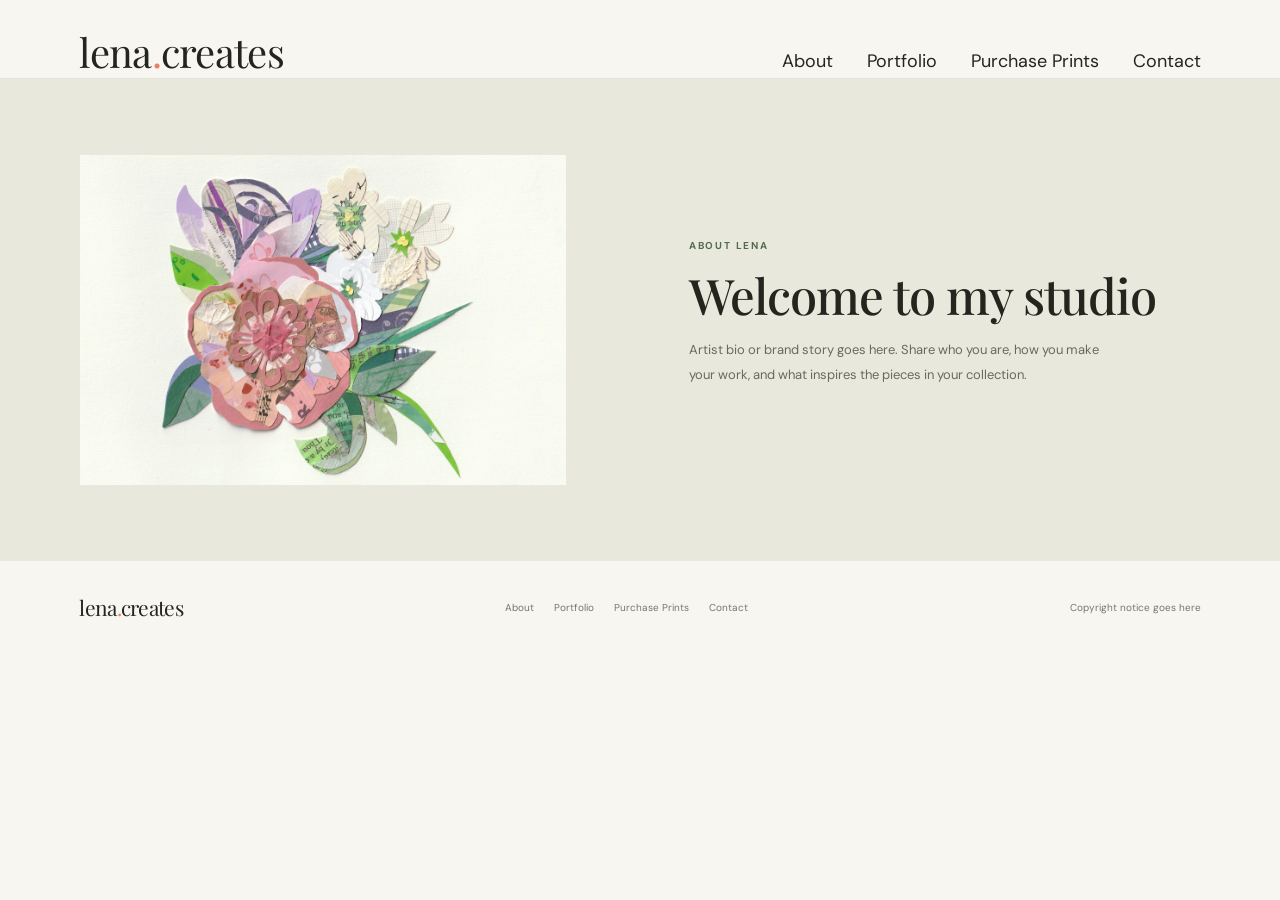
==== about/index.html @ f1aa8eb8 "Split seperate sites" ====
<!doctype html>
<html lang="en">
  <head>
    <meta charset="UTF-8" />
    <meta name="viewport" content="width=device-width, initial-scale=1.0" />
    <meta name="theme-color" content="#f8f6f1" />
    <title>About | LenaCreates.art</title>
    <link rel="stylesheet" href="../styles.css" />
  </head>
  <body>
    <header class="header">
      <a class="brand" href="../index.html" aria-label="Lena Creates home"
        >lena<span>.</span>creates</a
      >
      <div class="header-right">
        <nav class="nav" aria-label="Main navigation">
          <a href="index.html" aria-current="page">About</a>
          <a href="../portfolio/index.html">Portfolio</a>
          <a href="../shop/index.html">Purchase Prints</a>
          <a href="../contact/index.html">Contact</a>
        </nav>
      </div>
    </header>

    <main>
      <section class="story">
        <div class="story-inner">
          <div class="story-art">
            <img
              class="gallery-image"
              src="../images/image.jpg"
              alt="Floral paper collage artwork"
            />
          </div>
          <div class="story-copy">
            <div class="eyebrow">About Lena</div>
            <h1>Welcome to my studio</h1>
            <p>
              Artist bio or brand story goes here. Share who you are, how you
              make your work, and what inspires the pieces in your collection.
            </p>
          </div>
        </div>
      </section>
    </main>

    <footer class="footer">
      <a class="brand" href="../index.html" aria-label="Lena Creates home"
        >lena<span>.</span>creates</a
      >
      <div class="footer-links">
        <a href="index.html">About</a>
        <a href="../portfolio/index.html">Portfolio</a>
        <a href="../shop/index.html">Purchase Prints</a>
        <a href="../contact/index.html">Contact</a>
      </div>
      <span>Copyright notice goes here</span>
    </footer>
  </body>
</html>
---- styles.css ----
@import url("https://fonts.googleapis.com/css2?family=DM+Sans:wght@400;500;600;700&family=Playfair+Display:ital,wght@0,500;0,600;1,500&display=swap");
:root {
  --paper: #f8f6f1;
  --ink: #25251f;
  --muted: #77766e;
  --coral: #e98166;
  --green: #536b4d;
  --line: #e6e2d9;
  --serif: "Playfair Display", Georgia, serif;
  --sans: "DM Sans", Arial, sans-serif;
}
* {
  box-sizing: border-box;
}
html {
  scroll-behavior: smooth;
}
body {
  margin: 0;
  background: var(--paper);
  color: var(--ink);
  font-family: var(--sans);
  -webkit-font-smoothing: antialiased;
}
a {
  color: inherit;
  text-decoration: none;
}
button {
  font: inherit;
  color: inherit;
}
.announcement {
  background: var(--green);
  color: white;
  text-align: center;
  padding: 10px 16px;
  font-size: 11px;
  letter-spacing: 0.11em;
  text-transform: uppercase;
}
.header {
  height: 79px;
  padding: 0 6.2%;
  display: flex;
  align-items: flex-end;
  justify-content: space-between;
  border-bottom: 1px solid var(--line);
  position: sticky;
  top: 0;
  background: rgba(248, 246, 241, 0.96);
  backdrop-filter: blur(12px);
  z-index: 5;
}
.brand {
  font-family: var(--serif);
  font-size: 40px;
  letter-spacing: -0.7px;
}
.brand span {
  color: var(--coral);
}
.header-right {
  display: flex;
  align-items: center;
  gap: 20px;
}
.nav {
  display: flex;
  gap: 34px;
  align-items: center;
  font-size: 18px;
  margin-bottom: 5px;
}
.nav a {
  transition: color 0.2s;
}
.nav a:hover,
.text-link:hover {
  color: var(--coral);
}
.cart {
  border: 1px solid var(--ink);
  background: none;
  padding: 10px 16px;
  border-radius: 99px;
  font-size: 11px;
  cursor: pointer;
  transition: 0.2s;
}
.cart.hidden {
  display: none;
}
.cart:hover {
  background: var(--ink);
  color: white;
}
.hero {
  max-width: 1390px;
  margin: auto;
  padding: 62px 6.2% 74px;
  display: grid;
  grid-template-columns: 1fr 1.03fr;
  gap: 7%;
  align-items: center;
  min-height: 565px;
}
.gallery {
  grid-template-columns: 1fr;
}
.eyebrow {
  font-size: 10px;
  letter-spacing: 0.18em;
  text-transform: uppercase;
  color: var(--green);
  font-weight: 700;
}
.hero h1 {
  font: 500 clamp(43px, 6.1vw, 77px)/1.07 var(--serif);
  letter-spacing: -2.8px;
  margin: 18px 0 20px;
  max-width: 520px;
}
.hero h1 em {
  color: var(--coral);
  font-weight: 500;
}
.hero-copy {
  font-size: 14px;
  line-height: 1.9;
  color: #6b6a62;
  max-width: 390px;
}
.primary {
  display: inline-flex;
  align-items: center;
  gap: 20px;
  background: var(--ink);
  color: white;
  border: 0;
  border-radius: 99px;
  padding: 15px 22px;
  margin-top: 22px;
  font-size: 12px;
  cursor: pointer;
  transition:
    transform 0.2s,
    background 0.2s;
}
.primary:hover {
  background: var(--green);
  transform: translateY(-2px);
}
.hero-note {
  margin-top: 24px;
  color: var(--muted);
  font-size: 10px;
  letter-spacing: 0.04em;
}
.hero-art {
  position: relative;
  min-height: 406px;
  display: flex;
  justify-content: center;
  align-items: center;
}
.hero-art:before {
  content: "";
  position: absolute;
  width: 84%;
  height: 84%;
  border-radius: 50%;
  background: #eeebe2;
}
.frame {
  position: relative;
  background: #fff;
  padding: 13px 13px 37px;
  box-shadow: 0 18px 45px #28271d20;
  transform: rotate(3deg);
  width: min(75%, 365px);
  z-index: 1;
}
.artwork {
  aspect-ratio: 4/5;
  overflow: hidden;
  position: relative;
  background: #edb99b;
}
.artwork svg {
  width: 100%;
  height: 100%;
  display: block;
}
.frame-caption {
  position: absolute;
  bottom: 11px;
  left: 15px;
  font: italic 11px var(--serif);
  color: #4b4942;
}
.spark {
  position: absolute;
  z-index: 2;
  color: var(--coral);
  font: 32px var(--serif);
  top: 8%;
  right: 9%;
}
.stamp {
  position: absolute;
  z-index: 2;
  bottom: 13%;
  left: 0;
  background: var(--green);
  color: #fff;
  border-radius: 50%;
  width: 82px;
  height: 82px;
  display: grid;
  place-items: center;
  text-align: center;
  font-size: 9px;
  line-height: 1.5;
  letter-spacing: 0.1em;
  transform: rotate(-11deg);
}
.section {
  padding: 74px 6.2% 88px;
  max-width: 1390px;
  margin: auto;
}
.section-head {
  display: flex;
  align-items: end;
  justify-content: space-between;
  margin-bottom: 28px;
}
.section h1,
.section h2 {
  font: 500 clamp(33px, 4vw, 47px)/1.1 var(--serif);
  letter-spacing: -1.3px;
  margin: 10px 0 0;
}
.text-link {
  font-size: 12px;
  border-bottom: 1px solid var(--coral);
  padding-bottom: 5px;
  transition: color 0.2s;
}
.filters {
  display: flex;
  gap: 9px;
  margin: 0 0 27px;
}
.filter {
  border: 1px solid var(--line);
  background: transparent;
  border-radius: 30px;
  padding: 9px 16px;
  font-size: 10px;
  color: #68675f;
  cursor: pointer;
}
.filter.active,
.filter:hover {
  background: var(--ink);
  color: white;
  border-color: var(--ink);
}
.grid {
  display: grid;
  grid-template-columns: repeat(4, 1fr);
  gap: 22px;
}
.portfolio-grid {
  display: grid;
  grid-template-columns: repeat(3, minmax(0, 1fr));
  gap: 22px;
}
.portfolio-item {
  margin: 0;
}
.portfolio-item img {
  display: block;
  width: 100%;
  aspect-ratio: 4/5;
  object-fit: cover;
}
.portfolio-item figcaption {
  padding: 12px 1px;
  font: 500 17px var(--serif);
}
.shop-grid {
  grid-template-columns: minmax(0, 310px);
}
.product {
  min-width: 0;
}
.product.hidden {
  display: none;
}
.product-image {
  background: #eee9df;
  padding: 12px;
  position: relative;
  overflow: hidden;
}
.product-image .artwork {
  width: 100%;
  box-shadow: 0 5px 14px #201d191c;
  transition: transform 0.4s;
}
.product-checkout {
  display: block;
}
.gallery-image {
  width: 100%;
  aspect-ratio: 3/1;
  object-fit: cover;
}
.product-artwork {
  display: block;
  width: 100%;
  aspect-ratio: 4/5;
  object-fit: cover;
  box-shadow: 0 5px 14px #201d191c;
  transition: transform 0.4s;
}
.product:hover .product-image .artwork {
  transform: scale(1.025);
}
.product:hover .product-artwork {
  transform: scale(1.025);
}
.product-image .artwork svg {
  aspect-ratio: 4/5;
}
.badge {
  position: absolute;
  left: 20px;
  top: 20px;
  background: var(--paper);
  padding: 7px 10px;
  font-size: 8px;
  letter-spacing: 0.1em;
  text-transform: uppercase;
  z-index: 2;
}
.product-info {
  padding: 13px 1px;
  display: flex;
  justify-content: space-between;
  gap: 8px;
  align-items: start;
}
.product-name {
  font: 500 17px var(--serif);
}
.product-meta {
  color: var(--muted);
  font-size: 10px;
  margin-top: 5px;
}
.price {
  font-size: 12px;
  white-space: normal;
  text-align: right;
  margin-top: 3px;
}
.story {
  background: #e8e8dc;
  padding: 76px 6.2%;
}
.story-inner {
  max-width: 1120px;
  margin: auto;
  display: grid;
  grid-template-columns: 0.95fr 1fr;
  gap: 11%;
  align-items: center;
}
.story-art {
  height: 330px;
  background: #d5d9c8;
  position: relative;
  overflow: hidden;
}
.story-art svg {
  width: 100%;
  height: 100%;
}
.story-art .gallery-image {
  height: 100%;
  aspect-ratio: auto;
  object-fit: cover;
}
.story-copy h1,
.story-copy h2 {
  font: 500 clamp(34px, 4vw, 49px)/1.15 var(--serif);
  letter-spacing: -1px;
  margin: 15px 0;
}
.story-copy p {
  font-size: 13px;
  line-height: 1.9;
  color: #69695f;
  max-width: 410px;
}
.story-copy .text-link {
  display: inline-block;
  margin-top: 15px;
}
.quote {
  padding: 78px 20px;
  text-align: center;
}
.quote blockquote {
  font: italic 25px/1.5 var(--serif);
  max-width: 720px;
  margin: 0 auto 15px;
}
.quote cite {
  font-style: normal;
  text-transform: uppercase;
  letter-spacing: 0.15em;
  font-size: 9px;
  color: var(--muted);
}
.newsletter {
  background: #f0e2d9;
  padding: 58px 20px;
  text-align: center;
}
.newsletter h2 {
  font: 500 34px var(--serif);
  margin: 0 0 10px;
}
.newsletter p {
  font-size: 12px;
  color: #716b65;
}
.signup {
  display: flex;
  max-width: 390px;
  margin: 22px auto 0;
  border-bottom: 1px solid #887f75;
}
.signup input {
  flex: 1;
  background: transparent;
  border: 0;
  padding: 13px 4px;
  outline: none;
  font: 12px var(--sans);
}
.signup button {
  background: none;
  border: 0;
  cursor: pointer;
  font-size: 11px;
}
.footer {
  padding: 32px 6.2%;
  display: flex;
  justify-content: space-between;
  align-items: center;
  gap: 20px;
  color: var(--muted);
  font-size: 10px;
}
.footer .brand {
  color: var(--ink);
  font-size: 21px;
}
.footer-links {
  display: flex;
  gap: 20px;
}
.toast {
  position: fixed;
  bottom: 22px;
  left: 50%;
  transform: translate(-50%, 20px);
  background: var(--ink);
  color: white;
  padding: 13px 20px;
  border-radius: 50px;
  font-size: 12px;
  opacity: 0;
  pointer-events: none;
  transition: 0.25s;
  z-index: 9;
}
.toast.show {
  opacity: 1;
  transform: translate(-50%, 0);
}
@media (max-width: 850px) {
  .hero {
    gap: 3%;
    padding-top: 48px;
    min-height: 500px;
  }
  .hero-art {
    min-height: 340px;
  }
  .grid {
    grid-template-columns: repeat(2, 1fr);
    gap: 17px;
  }
  .story-inner {
    gap: 7%;
  }
  .header {
    padding: 0 4%;
  }
  .section {
    padding-left: 5%;
    padding-right: 5%;
  }
}
@media (max-width: 600px) {
  .announcement {
    font-size: 9px;
  }
  .header {
    height: 66px;
  }
  .nav {
    gap: 8px;
    font-size: 10px;
  }
  .header-right {
    gap: 8px;
  }
  .brand {
    font-size: 20px;
  }
  .cart {
    padding: 6px 7px;
    font-size: 9px;
  }
  .hero {
    grid-template-columns: 1fr;
    padding: 48px 7% 55px;
    gap: 24px;
  }
  .hero h1 {
    font-size: 55px;
    letter-spacing: -2px;
    margin-top: 12px;
  }
  .hero-art {
    min-height: 350px;
  }
  .frame {
    width: 65%;
    max-width: 280px;
  }
  .section {
    padding: 57px 6% 65px;
  }
  .section-head {
    align-items: start;
    gap: 10px;
  }
  .section h2 {
    font-size: 36px;
  }
  .text-link {
    font-size: 10px;
    white-space: nowrap;
    margin-top: 14px;
  }
  .filters {
    overflow-x: auto;
    padding-bottom: 5px;
  }
  .filter {
    white-space: nowrap;
  }
  .grid {
    gap: 15px 11px;
  }
  .portfolio-grid {
    grid-template-columns: repeat(2, minmax(0, 1fr));
    gap: 15px 11px;
  }
  .product-image {
    padding: 8px;
  }
  .badge {
    left: 13px;
    top: 13px;
    font-size: 7px;
  }
  .product-name {
    font-size: 15px;
  }
  .product-meta {
    font-size: 9px;
  }
  .price {
    font-size: 11px;
  }
  .story {
    padding: 54px 7%;
  }
  .story-inner {
    grid-template-columns: 1fr;
    gap: 30px;
  }
  .story-art {
    height: 260px;
  }
  .quote {
    padding: 58px 22px;
  }
  .quote blockquote {
    font-size: 21px;
  }
  .newsletter h2 {
    font-size: 30px;
  }
  .footer {
    padding: 26px 6%;
    flex-wrap: wrap;
  }
  .footer-links {
    gap: 13px;
  }
  .footer > span {
    width: 100%;
  }
}
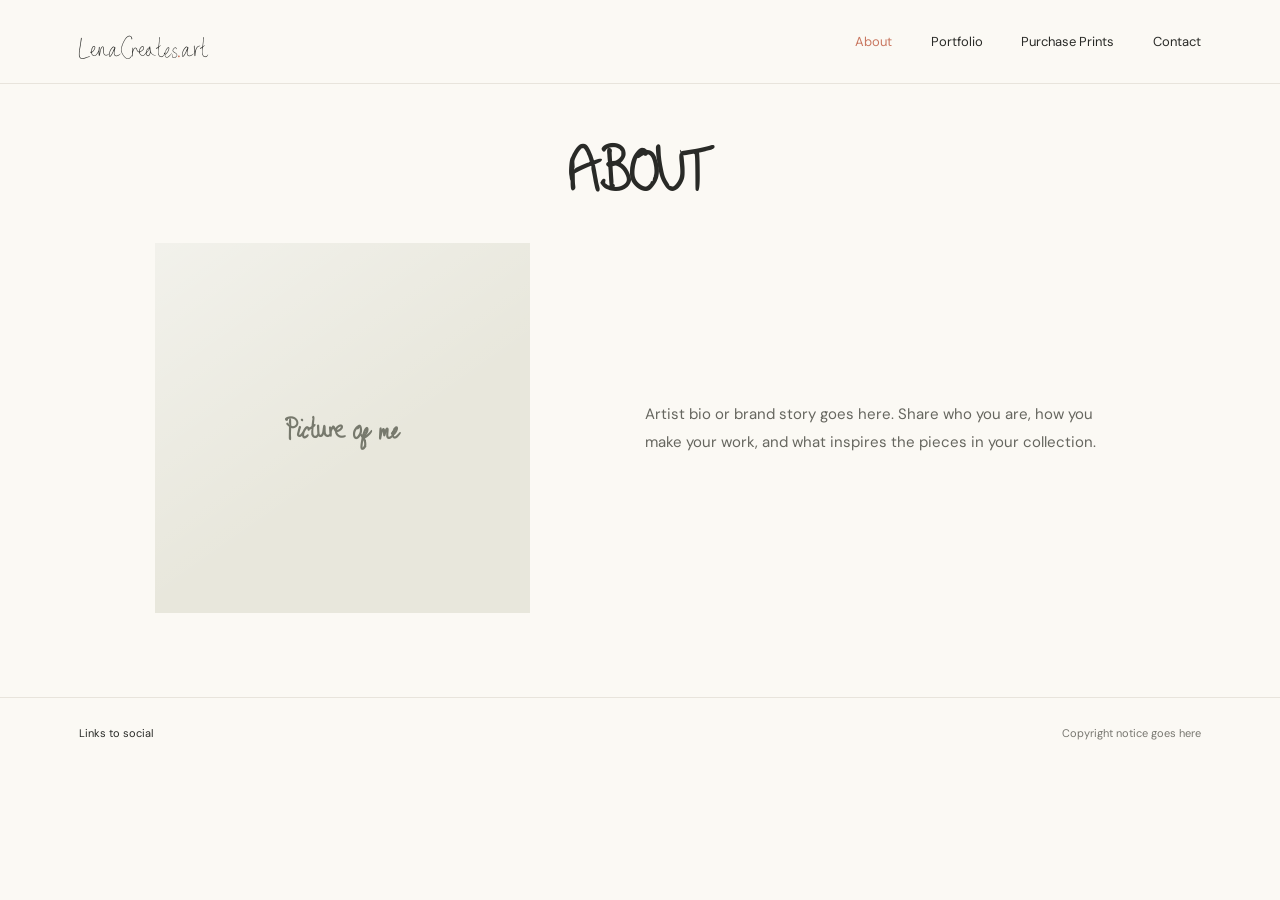
==== commit 1b21b196: "Add custom font for logo" ====
--- a/about/index.html
+++ b/about/index.html
@@ -10,31 +10,24 @@
   <body>
     <header class="header">
       <a class="brand" href="../index.html" aria-label="Lena Creates home"
-        >lena<span>.</span>creates</a
+        >LenaCreates<span class="brand-dot">.</span>art</a
       >
-      <div class="header-right">
-        <nav class="nav" aria-label="Main navigation">
-          <a href="index.html" aria-current="page">About</a>
-          <a href="../portfolio/index.html">Portfolio</a>
-          <a href="../shop/index.html">Purchase Prints</a>
-          <a href="../contact/index.html">Contact</a>
-        </nav>
-      </div>
+      <nav class="nav" aria-label="Main navigation">
+        <a href="index.html" aria-current="page">About</a>
+        <a href="../portfolio/index.html">Portfolio</a>
+        <a href="../shop/index.html">Purchase Prints</a>
+        <a href="../contact/index.html">Contact</a>
+      </nav>
     </header>
 
     <main>
-      <section class="story">
-        <div class="story-inner">
-          <div class="story-art">
-            <img
-              class="gallery-image"
-              src="../images/image.jpg"
-              alt="Floral paper collage artwork"
-            />
-          </div>
+      <section class="page-main">
+        <div class="page-heading">
+          <h1 class="page-title">ABOUT</h1>
+        </div>
+        <div class="story-layout">
+          <div class="portrait-placeholder">Picture of me</div>
           <div class="story-copy">
-            <div class="eyebrow">About Lena</div>
-            <h1>Welcome to my studio</h1>
             <p>
               Artist bio or brand story goes here. Share who you are, how you
               make your work, and what inspires the pieces in your collection.
@@ -45,15 +38,7 @@
     </main>
 
     <footer class="footer">
-      <a class="brand" href="../index.html" aria-label="Lena Creates home"
-        >lena<span>.</span>creates</a
-      >
-      <div class="footer-links">
-        <a href="index.html">About</a>
-        <a href="../portfolio/index.html">Portfolio</a>
-        <a href="../shop/index.html">Purchase Prints</a>
-        <a href="../contact/index.html">Contact</a>
-      </div>
+      <span class="footer-social">Links to social</span>
       <span>Copyright notice goes here</span>
     </footer>
   </body>
--- a/styles.css
+++ b/styles.css
@@ -1,20 +1,31 @@
-@import url("https://fonts.googleapis.com/css2?family=DM+Sans:wght@400;500;600;700&family=Playfair+Display:ital,wght@0,500;0,600;1,500&display=swap");
+@import url("https://fonts.googleapis.com/css2?family=Caveat:wght@500;600;700&family=DM+Sans:wght@400;500;600;700&display=swap");
+
+@font-face {
+  font-family: "LenaCreates1";
+  src: url("font/Lena%20Creates%201.ttf") format("truetype");
+  font-weight: 400;
+  font-style: normal;
+}
+
 :root {
-  --paper: #f8f6f1;
-  --ink: #25251f;
-  --muted: #77766e;
-  --coral: #e98166;
-  --green: #536b4d;
-  --line: #e6e2d9;
-  --serif: "Playfair Display", Georgia, serif;
+  --paper: #fbf9f4;
+  --ink: #292a27;
+  --muted: #77766f;
+  --line: #e8e4dc;
+  --accent: #c97760;
+  --green: #69775b;
+  --hand: "LenaCreates1", "Caveat", "Segoe Print", cursive;
   --sans: "DM Sans", Arial, sans-serif;
 }
+
 * {
   box-sizing: border-box;
 }
+
 html {
   scroll-behavior: smooth;
 }
+
 body {
   margin: 0;
   background: var(--paper);
@@ -22,615 +33,575 @@
   font-family: var(--sans);
   -webkit-font-smoothing: antialiased;
 }
+
 a {
   color: inherit;
   text-decoration: none;
 }
+
 button {
+  color: inherit;
   font: inherit;
-  color: inherit;
-}
-.announcement {
-  background: var(--green);
-  color: white;
-  text-align: center;
-  padding: 10px 16px;
-  font-size: 11px;
-  letter-spacing: 0.11em;
-  text-transform: uppercase;
-}
+}
+
 .header {
-  height: 79px;
-  padding: 0 6.2%;
+  min-height: 84px;
+  padding: 10px 6.2%;
   display: flex;
-  align-items: flex-end;
+  align-items: center;
   justify-content: space-between;
+  gap: 24px;
   border-bottom: 1px solid var(--line);
-  position: sticky;
-  top: 0;
-  background: rgba(248, 246, 241, 0.96);
-  backdrop-filter: blur(12px);
-  z-index: 5;
-}
+  background: var(--paper);
+  position: relative;
+  z-index: 2;
+}
+
 .brand {
-  font-family: var(--serif);
-  font-size: 40px;
-  letter-spacing: -0.7px;
-}
-.brand span {
-  color: var(--coral);
-}
+  font: 400 38px/1 var(--hand);
+  white-space: nowrap;
+}
+
+.brand-dot {
+  color: var(--accent);
+  margin-inline: 1px;
+  font-size: 1.5em;
+}
+
+.nav {
+  display: flex;
+  align-items: center;
+  justify-content: flex-end;
+  gap: clamp(17px, 3vw, 42px);
+  font-size: 13px;
+}
+
+.nav a,
+.footer a {
+  transition: color 0.2s ease;
+}
+
+.nav a:hover,
+.nav a[aria-current="page"],
+.footer a:hover {
+  color: var(--accent);
+}
+
 .header-right {
   display: flex;
   align-items: center;
-  gap: 20px;
-}
-.nav {
-  display: flex;
-  gap: 34px;
-  align-items: center;
-  font-size: 18px;
-  margin-bottom: 5px;
-}
-.nav a {
-  transition: color 0.2s;
-}
-.nav a:hover,
-.text-link:hover {
-  color: var(--coral);
-}
+  gap: 18px;
+}
+
 .cart {
   border: 1px solid var(--ink);
-  background: none;
-  padding: 10px 16px;
+  background: transparent;
   border-radius: 99px;
-  font-size: 11px;
+  padding: 9px 14px;
+  font-size: 12px;
   cursor: pointer;
-  transition: 0.2s;
-}
-.cart.hidden {
-  display: none;
-}
+}
+
 .cart:hover {
   background: var(--ink);
   color: white;
 }
-.hero {
-  max-width: 1390px;
-  margin: auto;
-  padding: 62px 6.2% 74px;
-  display: grid;
-  grid-template-columns: 1fr 1.03fr;
-  gap: 7%;
+
+.cart.hidden {
+  display: none;
+}
+
+.home-gallery {
+  height: min(36vw, 390px);
+  min-height: 220px;
+  position: relative;
+  display: grid;
+  grid-template-columns: 1.15fr 1fr 0.85fr;
+  overflow: hidden;
+}
+
+.home-gallery img {
+  width: 100%;
+  height: 100%;
+  object-fit: cover;
+}
+
+.home-gallery img:first-child {
+  object-position: center 57%;
+}
+
+.home-gallery img:nth-child(2) {
+  object-position: center 48%;
+}
+
+.home-gallery img:nth-child(3) {
+  object-position: center 53%;
+}
+
+.gallery-label {
+  position: absolute;
+  z-index: 1;
+  left: 6.2%;
+  bottom: 28px;
+  padding: 8px 14px;
+  background: rgba(251, 249, 244, 0.92);
+  font-size: 11px;
+  letter-spacing: 0.05em;
+}
+
+.home-gallery::after {
+  content: "";
+  position: absolute;
+  z-index: 1;
+  left: 0;
+  right: 0;
+  bottom: -1px;
+  height: 17px;
+  background: var(--paper);
+  clip-path: polygon(
+    0 42%,
+    5% 63%,
+    10% 47%,
+    15% 76%,
+    21% 50%,
+    27% 68%,
+    33% 42%,
+    39% 66%,
+    45% 45%,
+    51% 76%,
+    57% 51%,
+    63% 70%,
+    69% 43%,
+    76% 65%,
+    83% 45%,
+    89% 72%,
+    95% 48%,
+    100% 62%,
+    100% 100%,
+    0 100%
+  );
+}
+
+.home-links {
+  max-width: 1280px;
+  margin: 0 auto;
+  padding: 62px 6.2% 76px;
+  display: grid;
+  grid-template-columns: repeat(4, minmax(0, 1fr));
+  gap: 24px;
+}
+
+.home-card {
+  display: block;
+  min-width: 0;
+}
+
+.home-card img {
+  display: block;
+  width: 100%;
+  aspect-ratio: 1.06;
+  object-fit: cover;
+  transition: transform 0.35s ease;
+}
+
+.home-card:hover img {
+  transform: scale(1.025);
+}
+
+.home-card span {
+  display: block;
+  padding-top: 12px;
+  font: 600 29px/1.05 var(--hand);
+}
+
+.page-title {
+  margin: 0;
+  font: 600 clamp(48px, 7vw, 76px)/0.95 var(--hand);
+  text-align: center;
+}
+
+.page-main {
+  max-width: 1300px;
+  margin: 0 auto;
+  padding: 48px 6.2% 84px;
+}
+
+.page-heading {
+  margin-bottom: 39px;
+}
+
+.story-layout {
+  display: grid;
+  grid-template-columns: minmax(240px, 0.78fr) minmax(300px, 1fr);
   align-items: center;
-  min-height: 565px;
-}
-.gallery {
-  grid-template-columns: 1fr;
-}
-.eyebrow {
-  font-size: 10px;
-  letter-spacing: 0.18em;
-  text-transform: uppercase;
-  color: var(--green);
-  font-weight: 700;
-}
-.hero h1 {
-  font: 500 clamp(43px, 6.1vw, 77px)/1.07 var(--serif);
-  letter-spacing: -2.8px;
-  margin: 18px 0 20px;
-  max-width: 520px;
-}
-.hero h1 em {
-  color: var(--coral);
-  font-weight: 500;
-}
-.hero-copy {
-  font-size: 14px;
+  gap: clamp(45px, 9vw, 120px);
+  max-width: 970px;
+  margin: 0 auto;
+}
+
+.portrait-placeholder {
+  min-height: 370px;
+  display: grid;
+  place-items: center;
+  padding: 24px;
+  background:
+    linear-gradient(145deg, rgba(255, 255, 255, 0.44), transparent 58%), #e8e7dc;
+  color: #77796d;
+  text-align: center;
+  font: 600 39px/1 var(--hand);
+}
+
+.story-copy {
+  max-width: 480px;
+}
+
+.story-copy p,
+.contact-copy p {
+  color: #66665f;
+  font-size: 15px;
   line-height: 1.9;
-  color: #6b6a62;
-  max-width: 390px;
-}
-.primary {
+}
+
+.contact-copy .primary {
   display: inline-flex;
   align-items: center;
-  gap: 20px;
+  gap: 15px;
+  margin-top: 12px;
+  padding: 13px 20px;
+  border-radius: 99px;
   background: var(--ink);
   color: white;
-  border: 0;
-  border-radius: 99px;
-  padding: 15px 22px;
-  margin-top: 22px;
-  font-size: 12px;
-  cursor: pointer;
-  transition:
-    transform 0.2s,
-    background 0.2s;
-}
-.primary:hover {
+  font-size: 13px;
+}
+
+.contact-copy .primary:hover {
   background: var(--green);
-  transform: translateY(-2px);
-}
-.hero-note {
-  margin-top: 24px;
-  color: var(--muted);
-  font-size: 10px;
-  letter-spacing: 0.04em;
-}
-.hero-art {
-  position: relative;
-  min-height: 406px;
-  display: flex;
-  justify-content: center;
-  align-items: center;
-}
-.hero-art:before {
-  content: "";
-  position: absolute;
-  width: 84%;
-  height: 84%;
-  border-radius: 50%;
-  background: #eeebe2;
-}
-.frame {
-  position: relative;
-  background: #fff;
-  padding: 13px 13px 37px;
-  box-shadow: 0 18px 45px #28271d20;
-  transform: rotate(3deg);
-  width: min(75%, 365px);
-  z-index: 1;
-}
-.artwork {
-  aspect-ratio: 4/5;
-  overflow: hidden;
-  position: relative;
-  background: #edb99b;
-}
-.artwork svg {
-  width: 100%;
-  height: 100%;
-  display: block;
-}
-.frame-caption {
-  position: absolute;
-  bottom: 11px;
-  left: 15px;
-  font: italic 11px var(--serif);
-  color: #4b4942;
-}
-.spark {
-  position: absolute;
-  z-index: 2;
-  color: var(--coral);
-  font: 32px var(--serif);
-  top: 8%;
-  right: 9%;
-}
-.stamp {
-  position: absolute;
-  z-index: 2;
-  bottom: 13%;
-  left: 0;
-  background: var(--green);
-  color: #fff;
-  border-radius: 50%;
-  width: 82px;
-  height: 82px;
-  display: grid;
-  place-items: center;
+}
+
+.portfolio-main {
+  padding-top: 45px;
+}
+
+.category-list {
+  display: grid;
+  grid-template-columns: repeat(4, minmax(0, 1fr));
+  gap: 16px;
+  margin: 0 0 36px;
+}
+
+.category {
+  padding: 13px 10px;
+  border: 1px solid var(--line);
   text-align: center;
-  font-size: 9px;
-  line-height: 1.5;
-  letter-spacing: 0.1em;
-  transform: rotate(-11deg);
-}
-.section {
-  padding: 74px 6.2% 88px;
-  max-width: 1390px;
-  margin: auto;
-}
-.section-head {
-  display: flex;
-  align-items: end;
-  justify-content: space-between;
-  margin-bottom: 28px;
-}
-.section h1,
-.section h2 {
-  font: 500 clamp(33px, 4vw, 47px)/1.1 var(--serif);
-  letter-spacing: -1.3px;
-  margin: 10px 0 0;
-}
-.text-link {
-  font-size: 12px;
-  border-bottom: 1px solid var(--coral);
-  padding-bottom: 5px;
-  transition: color 0.2s;
-}
-.filters {
-  display: flex;
-  gap: 9px;
-  margin: 0 0 27px;
-}
-.filter {
-  border: 1px solid var(--line);
-  background: transparent;
-  border-radius: 30px;
-  padding: 9px 16px;
-  font-size: 10px;
-  color: #68675f;
-  cursor: pointer;
-}
-.filter.active,
-.filter:hover {
-  background: var(--ink);
-  color: white;
-  border-color: var(--ink);
-}
-.grid {
-  display: grid;
-  grid-template-columns: repeat(4, 1fr);
+  font: 600 24px/1 var(--hand);
+}
+
+.portfolio-grid {
+  display: grid;
+  grid-template-columns: repeat(4, minmax(0, 1fr));
   gap: 22px;
 }
-.portfolio-grid {
-  display: grid;
-  grid-template-columns: repeat(3, minmax(0, 1fr));
-  gap: 22px;
-}
+
 .portfolio-item {
   margin: 0;
 }
+
 .portfolio-item img {
   display: block;
   width: 100%;
-  aspect-ratio: 4/5;
+  aspect-ratio: 0.83;
   object-fit: cover;
-}
+  background: #eeece4;
+}
+
 .portfolio-item figcaption {
-  padding: 12px 1px;
-  font: 500 17px var(--serif);
-}
+  padding: 11px 1px 0;
+  font: 600 25px/1 var(--hand);
+}
+
+.shop-main {
+  padding-top: 45px;
+}
+
+.shop-heading {
+  margin-bottom: 27px;
+}
+
+.shop-layout {
+  display: grid;
+  grid-template-columns: 175px minmax(0, 1fr);
+  gap: 34px;
+}
+
+.filter-sidebar h2 {
+  margin: 1px 0 14px;
+  font-size: 12px;
+  font-weight: 600;
+}
+
+.filters {
+  display: flex;
+  flex-direction: column;
+  align-items: stretch;
+  gap: 7px;
+}
+
+.filter {
+  padding: 9px 10px;
+  border: 0;
+  background: transparent;
+  text-align: left;
+  color: var(--muted);
+  font-size: 12px;
+  cursor: pointer;
+}
+
+.filter.active,
+.filter:hover {
+  background: #eeece4;
+  color: var(--ink);
+}
+
 .shop-grid {
-  grid-template-columns: minmax(0, 310px);
-}
+  display: grid;
+  grid-template-columns: repeat(4, minmax(0, 1fr));
+  gap: 26px 18px;
+}
+
 .product {
   min-width: 0;
 }
+
 .product.hidden {
   display: none;
 }
+
 .product-image {
-  background: #eee9df;
-  padding: 12px;
-  position: relative;
+  display: block;
   overflow: hidden;
-}
-.product-image .artwork {
-  width: 100%;
-  box-shadow: 0 5px 14px #201d191c;
-  transition: transform 0.4s;
-}
-.product-checkout {
-  display: block;
-}
-.gallery-image {
-  width: 100%;
-  aspect-ratio: 3/1;
-  object-fit: cover;
-}
+  background: #eeece4;
+}
+
 .product-artwork {
   display: block;
   width: 100%;
-  aspect-ratio: 4/5;
+  aspect-ratio: 0.83;
   object-fit: cover;
-  box-shadow: 0 5px 14px #201d191c;
-  transition: transform 0.4s;
-}
-.product:hover .product-image .artwork {
-  transform: scale(1.025);
-}
+  transition: transform 0.35s ease;
+}
+
 .product:hover .product-artwork {
   transform: scale(1.025);
 }
-.product-image .artwork svg {
-  aspect-ratio: 4/5;
-}
-.badge {
-  position: absolute;
-  left: 20px;
-  top: 20px;
-  background: var(--paper);
-  padding: 7px 10px;
-  font-size: 8px;
-  letter-spacing: 0.1em;
-  text-transform: uppercase;
-  z-index: 2;
-}
+
 .product-info {
-  padding: 13px 1px;
   display: flex;
   justify-content: space-between;
   gap: 8px;
-  align-items: start;
-}
+  padding-top: 10px;
+}
+
 .product-name {
-  font: 500 17px var(--serif);
-}
+  font: 600 24px/1 var(--hand);
+}
+
 .product-meta {
+  margin-top: 5px;
   color: var(--muted);
-  font-size: 10px;
-  margin-top: 5px;
-}
+  font-size: 11px;
+}
+
 .price {
+  margin-top: 4px;
   font-size: 12px;
-  white-space: normal;
-  text-align: right;
-  margin-top: 3px;
-}
-.story {
-  background: #e8e8dc;
-  padding: 76px 6.2%;
-}
-.story-inner {
-  max-width: 1120px;
-  margin: auto;
-  display: grid;
-  grid-template-columns: 0.95fr 1fr;
-  gap: 11%;
+  white-space: nowrap;
+}
+
+.footer {
+  min-height: 70px;
+  padding: 20px 6.2%;
+  display: flex;
   align-items: center;
-}
-.story-art {
-  height: 330px;
-  background: #d5d9c8;
-  position: relative;
-  overflow: hidden;
-}
-.story-art svg {
-  width: 100%;
-  height: 100%;
-}
-.story-art .gallery-image {
-  height: 100%;
-  aspect-ratio: auto;
-  object-fit: cover;
-}
-.story-copy h1,
-.story-copy h2 {
-  font: 500 clamp(34px, 4vw, 49px)/1.15 var(--serif);
-  letter-spacing: -1px;
-  margin: 15px 0;
-}
-.story-copy p {
-  font-size: 13px;
-  line-height: 1.9;
-  color: #69695f;
-  max-width: 410px;
-}
-.story-copy .text-link {
-  display: inline-block;
-  margin-top: 15px;
-}
-.quote {
-  padding: 78px 20px;
-  text-align: center;
-}
-.quote blockquote {
-  font: italic 25px/1.5 var(--serif);
-  max-width: 720px;
-  margin: 0 auto 15px;
-}
-.quote cite {
-  font-style: normal;
-  text-transform: uppercase;
-  letter-spacing: 0.15em;
-  font-size: 9px;
+  justify-content: space-between;
+  gap: 20px;
+  border-top: 1px solid var(--line);
   color: var(--muted);
-}
-.newsletter {
-  background: #f0e2d9;
-  padding: 58px 20px;
-  text-align: center;
-}
-.newsletter h2 {
-  font: 500 34px var(--serif);
-  margin: 0 0 10px;
-}
-.newsletter p {
-  font-size: 12px;
-  color: #716b65;
-}
-.signup {
-  display: flex;
-  max-width: 390px;
-  margin: 22px auto 0;
-  border-bottom: 1px solid #887f75;
-}
-.signup input {
-  flex: 1;
-  background: transparent;
-  border: 0;
-  padding: 13px 4px;
-  outline: none;
-  font: 12px var(--sans);
-}
-.signup button {
-  background: none;
-  border: 0;
-  cursor: pointer;
   font-size: 11px;
 }
-.footer {
-  padding: 32px 6.2%;
-  display: flex;
-  justify-content: space-between;
-  align-items: center;
-  gap: 20px;
-  color: var(--muted);
-  font-size: 10px;
-}
-.footer .brand {
+
+.footer-social {
   color: var(--ink);
-  font-size: 21px;
-}
-.footer-links {
-  display: flex;
-  gap: 20px;
-}
+}
+
 .toast {
   position: fixed;
+  z-index: 5;
+  left: 50%;
   bottom: 22px;
-  left: 50%;
   transform: translate(-50%, 20px);
+  padding: 13px 20px;
+  border-radius: 50px;
   background: var(--ink);
   color: white;
-  padding: 13px 20px;
-  border-radius: 50px;
   font-size: 12px;
   opacity: 0;
   pointer-events: none;
   transition: 0.25s;
-  z-index: 9;
-}
+}
+
 .toast.show {
+  transform: translate(-50%, 0);
   opacity: 1;
-  transform: translate(-50%, 0);
-}
+}
+
 @media (max-width: 850px) {
-  .hero {
-    gap: 3%;
-    padding-top: 48px;
-    min-height: 500px;
-  }
-  .hero-art {
-    min-height: 340px;
-  }
-  .grid {
-    grid-template-columns: repeat(2, 1fr);
-    gap: 17px;
-  }
-  .story-inner {
-    gap: 7%;
-  }
   .header {
-    padding: 0 4%;
-  }
-  .section {
-    padding-left: 5%;
-    padding-right: 5%;
-  }
-}
-@media (max-width: 600px) {
-  .announcement {
-    font-size: 9px;
-  }
-  .header {
-    height: 66px;
-  }
+    padding-right: 4%;
+    padding-left: 4%;
+  }
+
+  .brand {
+    font-size: 32px;
+  }
+
   .nav {
-    gap: 8px;
-    font-size: 10px;
-  }
-  .header-right {
-    gap: 8px;
-  }
-  .brand {
-    font-size: 20px;
-  }
-  .cart {
-    padding: 6px 7px;
-    font-size: 9px;
-  }
-  .hero {
+    gap: 16px;
+    font-size: 12px;
+  }
+
+  .home-links {
+    grid-template-columns: repeat(2, minmax(0, 1fr));
+    gap: 25px 18px;
+  }
+
+  .shop-layout {
     grid-template-columns: 1fr;
-    padding: 48px 7% 55px;
-    gap: 24px;
-  }
-  .hero h1 {
-    font-size: 55px;
-    letter-spacing: -2px;
-    margin-top: 12px;
-  }
-  .hero-art {
-    min-height: 350px;
-  }
-  .frame {
-    width: 65%;
-    max-width: 280px;
-  }
-  .section {
-    padding: 57px 6% 65px;
-  }
-  .section-head {
-    align-items: start;
-    gap: 10px;
-  }
-  .section h2 {
-    font-size: 36px;
-  }
-  .text-link {
-    font-size: 10px;
-    white-space: nowrap;
-    margin-top: 14px;
-  }
+    gap: 14px;
+  }
+
   .filters {
-    overflow-x: auto;
-    padding-bottom: 5px;
-  }
+    flex-direction: row;
+    flex-wrap: wrap;
+  }
+
   .filter {
-    white-space: nowrap;
-  }
-  .grid {
-    gap: 15px 11px;
-  }
+    border: 1px solid var(--line);
+  }
+
+  .shop-grid {
+    grid-template-columns: repeat(3, minmax(0, 1fr));
+  }
+
   .portfolio-grid {
     grid-template-columns: repeat(2, minmax(0, 1fr));
-    gap: 15px 11px;
-  }
-  .product-image {
-    padding: 8px;
-  }
-  .badge {
-    left: 13px;
+  }
+}
+
+@media (max-width: 600px) {
+  .header {
+    min-height: 0;
+    padding-top: 12px;
+    padding-bottom: 11px;
+    flex-direction: column;
+    gap: 10px;
+  }
+
+  .brand {
+    font-size: 34px;
+  }
+
+  .header-right,
+  .nav {
+    width: 100%;
+  }
+
+  .nav {
+    justify-content: space-between;
+    gap: 8px;
+    font-size: 11px;
+  }
+
+  .header-right {
+    justify-content: center;
+  }
+
+  .cart {
+    position: absolute;
     top: 13px;
-    font-size: 7px;
-  }
-  .product-name {
-    font-size: 15px;
-  }
-  .product-meta {
-    font-size: 9px;
-  }
-  .price {
-    font-size: 11px;
-  }
-  .story {
-    padding: 54px 7%;
-  }
-  .story-inner {
+    right: 5%;
+  }
+
+  .home-gallery {
+    height: 48vw;
+    min-height: 190px;
+    grid-template-columns: 1.1fr 0.9fr;
+  }
+
+  .home-gallery img:nth-child(3) {
+    display: none;
+  }
+
+  .gallery-label {
+    left: 6%;
+    bottom: 24px;
+    padding: 7px 10px;
+    font-size: 10px;
+  }
+
+  .home-links {
+    padding: 39px 6% 52px;
+    gap: 22px 14px;
+  }
+
+  .home-card span {
+    font-size: 25px;
+  }
+
+  .page-main {
+    padding: 38px 6% 58px;
+  }
+
+  .page-heading {
+    margin-bottom: 27px;
+  }
+
+  .story-layout {
     grid-template-columns: 1fr;
-    gap: 30px;
-  }
-  .story-art {
-    height: 260px;
-  }
-  .quote {
-    padding: 58px 22px;
-  }
-  .quote blockquote {
-    font-size: 21px;
-  }
-  .newsletter h2 {
-    font-size: 30px;
-  }
+    gap: 25px;
+  }
+
+  .portrait-placeholder {
+    min-height: 260px;
+  }
+
+  .story-copy p,
+  .contact-copy p {
+    font-size: 14px;
+  }
+
+  .category-list {
+    grid-template-columns: repeat(2, minmax(0, 1fr));
+    gap: 9px;
+    margin-bottom: 23px;
+  }
+
+  .category {
+    font-size: 22px;
+  }
+
+  .portfolio-grid,
+  .shop-grid {
+    grid-template-columns: repeat(2, minmax(0, 1fr));
+    gap: 20px 12px;
+  }
+
+  .product-name,
+  .portfolio-item figcaption {
+    font-size: 22px;
+  }
+
   .footer {
-    padding: 26px 6%;
+    padding: 18px 6%;
     flex-wrap: wrap;
   }
-  .footer-links {
-    gap: 13px;
-  }
-  .footer > span {
-    width: 100%;
-  }
-}
+}
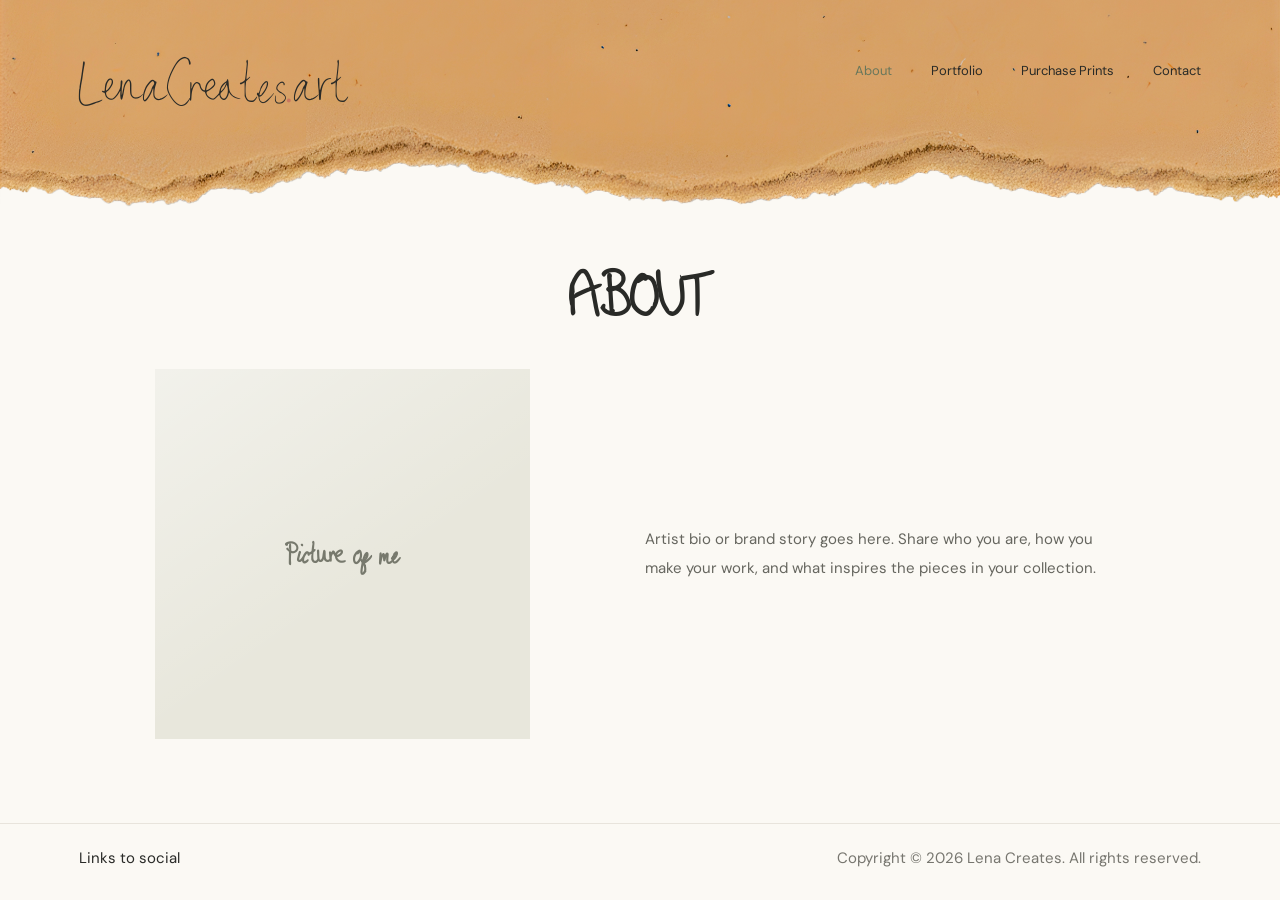
==== commit 33b3addc: "Update copyright notice" ====
--- a/about/index.html
+++ b/about/index.html
@@ -39,7 +39,7 @@
 
     <footer class="footer">
       <span class="footer-social">Links to social</span>
-      <span>Copyright notice goes here</span>
+      <span>Copyright © 2026 Lena Creates. All rights reserved.</span>
     </footer>
   </body>
 </html>
--- a/styles.css
+++ b/styles.css
@@ -45,20 +45,27 @@
 }
 
 .header {
-  min-height: 84px;
-  padding: 10px 6.2%;
+  padding: 10px 6.2% 6.2% 6.2%;
   display: flex;
   align-items: center;
   justify-content: space-between;
   gap: 24px;
-  border-bottom: 1px solid var(--line);
-  background: var(--paper);
+  border-bottom: 0;
   position: relative;
   z-index: 2;
+  background-image: url(/images/paper_background.png);
+  background-repeat: no-repeat;
+  background-position: bottom;
+  background-size: cover;
+}
+
+.home-header {
+  margin-bottom: -100px;
 }
 
 .brand {
   font: 400 38px/1 var(--hand);
+  font-size: 5em;
   white-space: nowrap;
 }
 
@@ -84,7 +91,7 @@
 .nav a:hover,
 .nav a[aria-current="page"],
 .footer a:hover {
-  color: var(--accent);
+  color: var(--green);
 }
 
 .header-right {
@@ -112,30 +119,15 @@
 }
 
 .home-gallery {
+  position: relative;
   height: min(36vw, 390px);
   min-height: 220px;
-  position: relative;
-  display: grid;
-  grid-template-columns: 1.15fr 1fr 0.85fr;
-  overflow: hidden;
 }
 
 .home-gallery img {
   width: 100%;
   height: 100%;
   object-fit: cover;
-}
-
-.home-gallery img:first-child {
-  object-position: center 57%;
-}
-
-.home-gallery img:nth-child(2) {
-  object-position: center 48%;
-}
-
-.home-gallery img:nth-child(3) {
-  object-position: center 53%;
 }
 
 .gallery-label {
@@ -145,41 +137,8 @@
   bottom: 28px;
   padding: 8px 14px;
   background: rgba(251, 249, 244, 0.92);
-  font-size: 11px;
+  font-size: 15px;
   letter-spacing: 0.05em;
-}
-
-.home-gallery::after {
-  content: "";
-  position: absolute;
-  z-index: 1;
-  left: 0;
-  right: 0;
-  bottom: -1px;
-  height: 17px;
-  background: var(--paper);
-  clip-path: polygon(
-    0 42%,
-    5% 63%,
-    10% 47%,
-    15% 76%,
-    21% 50%,
-    27% 68%,
-    33% 42%,
-    39% 66%,
-    45% 45%,
-    51% 76%,
-    57% 51%,
-    63% 70%,
-    69% 43%,
-    76% 65%,
-    83% 45%,
-    89% 72%,
-    95% 48%,
-    100% 62%,
-    100% 100%,
-    0 100%
-  );
 }
 
 .home-links {
@@ -192,26 +151,20 @@
 }
 
 .home-card {
-  display: block;
-  min-width: 0;
-}
-
-.home-card img {
-  display: block;
-  width: 100%;
-  aspect-ratio: 1.06;
-  object-fit: cover;
-  transition: transform 0.35s ease;
+  display: flex;
+  align-items: center;
+  justify-content: center;
+  text-align: center;
+  padding: 3rem 2rem;
+  border-radius: 8px;
+  background: var(--paper);
+  border: 3px solid var(--line);
+  font: min(4em, 10vw) var(--hand);
+  font-weight: bold;
 }
 
 .home-card:hover img {
-  transform: scale(1.025);
-}
-
-.home-card span {
-  display: block;
-  padding-top: 12px;
-  font: 600 29px/1.05 var(--hand);
+  transform: scale(2);
 }
 
 .page-title {
@@ -417,6 +370,180 @@
   white-space: nowrap;
 }
 
+.product-name:hover {
+  color: var(--accent);
+}
+
+.product-detail-main {
+  max-width: 1150px;
+}
+
+.product-detail {
+  display: grid;
+  grid-template-columns: minmax(0, 1.2fr) minmax(260px, 0.8fr);
+  align-items: center;
+  gap: clamp(32px, 7vw, 90px);
+}
+
+.product-detail.hidden {
+  display: none;
+}
+
+.product-detail-image-wrap {
+  min-height: 360px;
+  display: grid;
+  place-items: center;
+  padding: 18px;
+  background: #eeece4;
+}
+
+.product-detail-image {
+  display: block;
+  max-width: 100%;
+  max-height: 72vh;
+  object-fit: contain;
+}
+
+.product-detail-info .page-title {
+  text-align: left;
+}
+
+.product-detail-price {
+  margin: 20px 0 8px;
+  font-size: 18px;
+}
+
+.product-detail-availability,
+#product-status {
+  color: var(--muted);
+  font-size: 13px;
+  line-height: 1.6;
+}
+
+.primary,
+#checkout-button {
+  display: inline-flex;
+  align-items: center;
+  justify-content: center;
+  margin-top: 12px;
+  padding: 13px 20px;
+  border: 0;
+  border-radius: 99px;
+  background: var(--ink);
+  color: white;
+  font-size: 13px;
+  cursor: pointer;
+}
+
+.primary:hover,
+#checkout-button:not(:disabled):hover {
+  background: var(--green);
+}
+
+.primary:disabled,
+#checkout-button:disabled {
+  cursor: not-allowed;
+  opacity: 0.6;
+}
+
+.cart-items {
+  max-width: 820px;
+  margin: 0 auto;
+}
+
+.cart-item {
+  display: grid;
+  grid-template-columns: 90px minmax(0, 1fr) auto;
+  align-items: center;
+  gap: 18px;
+  padding: 18px 0;
+  border-bottom: 1px solid var(--line);
+}
+
+.cart-item img {
+  width: 90px;
+  height: 100px;
+  object-fit: cover;
+  background: #eeece4;
+}
+
+.cart-item-details h2 {
+  margin: 0;
+  font: 600 25px/1 var(--hand);
+}
+
+.cart-item-details p {
+  margin: 8px 0 0;
+  color: var(--muted);
+  font-size: 12px;
+}
+
+.cart-quantity {
+  display: flex;
+  align-items: center;
+  gap: 11px;
+}
+
+.cart-quantity button {
+  width: 32px;
+  height: 32px;
+  border: 1px solid var(--line);
+  border-radius: 50%;
+  background: transparent;
+  cursor: pointer;
+}
+
+.cart-quantity button:hover {
+  background: #eeece4;
+}
+
+.cart-summary {
+  max-width: 820px;
+  margin: 20px auto 0;
+  text-align: right;
+}
+
+.cart-summary > p:first-child {
+  display: flex;
+  justify-content: space-between;
+  margin-bottom: 5px;
+}
+
+.cart-summary > p:nth-child(2) {
+  color: var(--muted);
+  font-size: 12px;
+}
+
+.checkout-result {
+  max-width: 620px;
+  margin: 0 auto;
+  text-align: center;
+}
+
+.checkout-result p {
+  color: var(--muted);
+  font-size: 15px;
+  line-height: 1.8;
+}
+
+.checkout-result .primary {
+  display: inline-flex;
+  align-items: center;
+  justify-content: center;
+  margin-top: 12px;
+  padding: 13px 20px;
+  border: 0;
+  border-radius: 99px;
+  background: var(--ink);
+  color: white;
+  font-size: 13px;
+  cursor: pointer;
+}
+
+.checkout-result .primary:hover {
+  background: var(--green);
+}
+
 .footer {
   min-height: 70px;
   padding: 20px 6.2%;
@@ -426,7 +553,7 @@
   gap: 20px;
   border-top: 1px solid var(--line);
   color: var(--muted);
-  font-size: 11px;
+  font-size: 15px;
 }
 
 .footer-social {
@@ -454,14 +581,10 @@
   opacity: 1;
 }
 
-@media (max-width: 850px) {
+@media (max-width: 1150px) {
   .header {
     padding-right: 4%;
     padding-left: 4%;
-  }
-
-  .brand {
-    font-size: 32px;
   }
 
   .nav {
@@ -534,11 +657,7 @@
   .home-gallery {
     height: 48vw;
     min-height: 190px;
-    grid-template-columns: 1.1fr 0.9fr;
-  }
-
-  .home-gallery img:nth-child(3) {
-    display: none;
+    grid-template-columns: 1fr;
   }
 
   .gallery-label {
@@ -570,6 +689,37 @@
     gap: 25px;
   }
 
+  .product-detail {
+    grid-template-columns: 1fr;
+    gap: 25px;
+  }
+
+  .product-detail-image-wrap {
+    min-height: 250px;
+  }
+
+  .product-detail-image {
+    max-height: 56vh;
+  }
+
+  .cart-item {
+    grid-template-columns: 65px minmax(0, 1fr) auto;
+    gap: 10px;
+  }
+
+  .cart-item img {
+    width: 65px;
+    height: 75px;
+  }
+
+  .cart-item-details h2 {
+    font-size: 21px;
+  }
+
+  .cart-quantity {
+    gap: 7px;
+  }
+
   .portrait-placeholder {
     min-height: 260px;
   }
